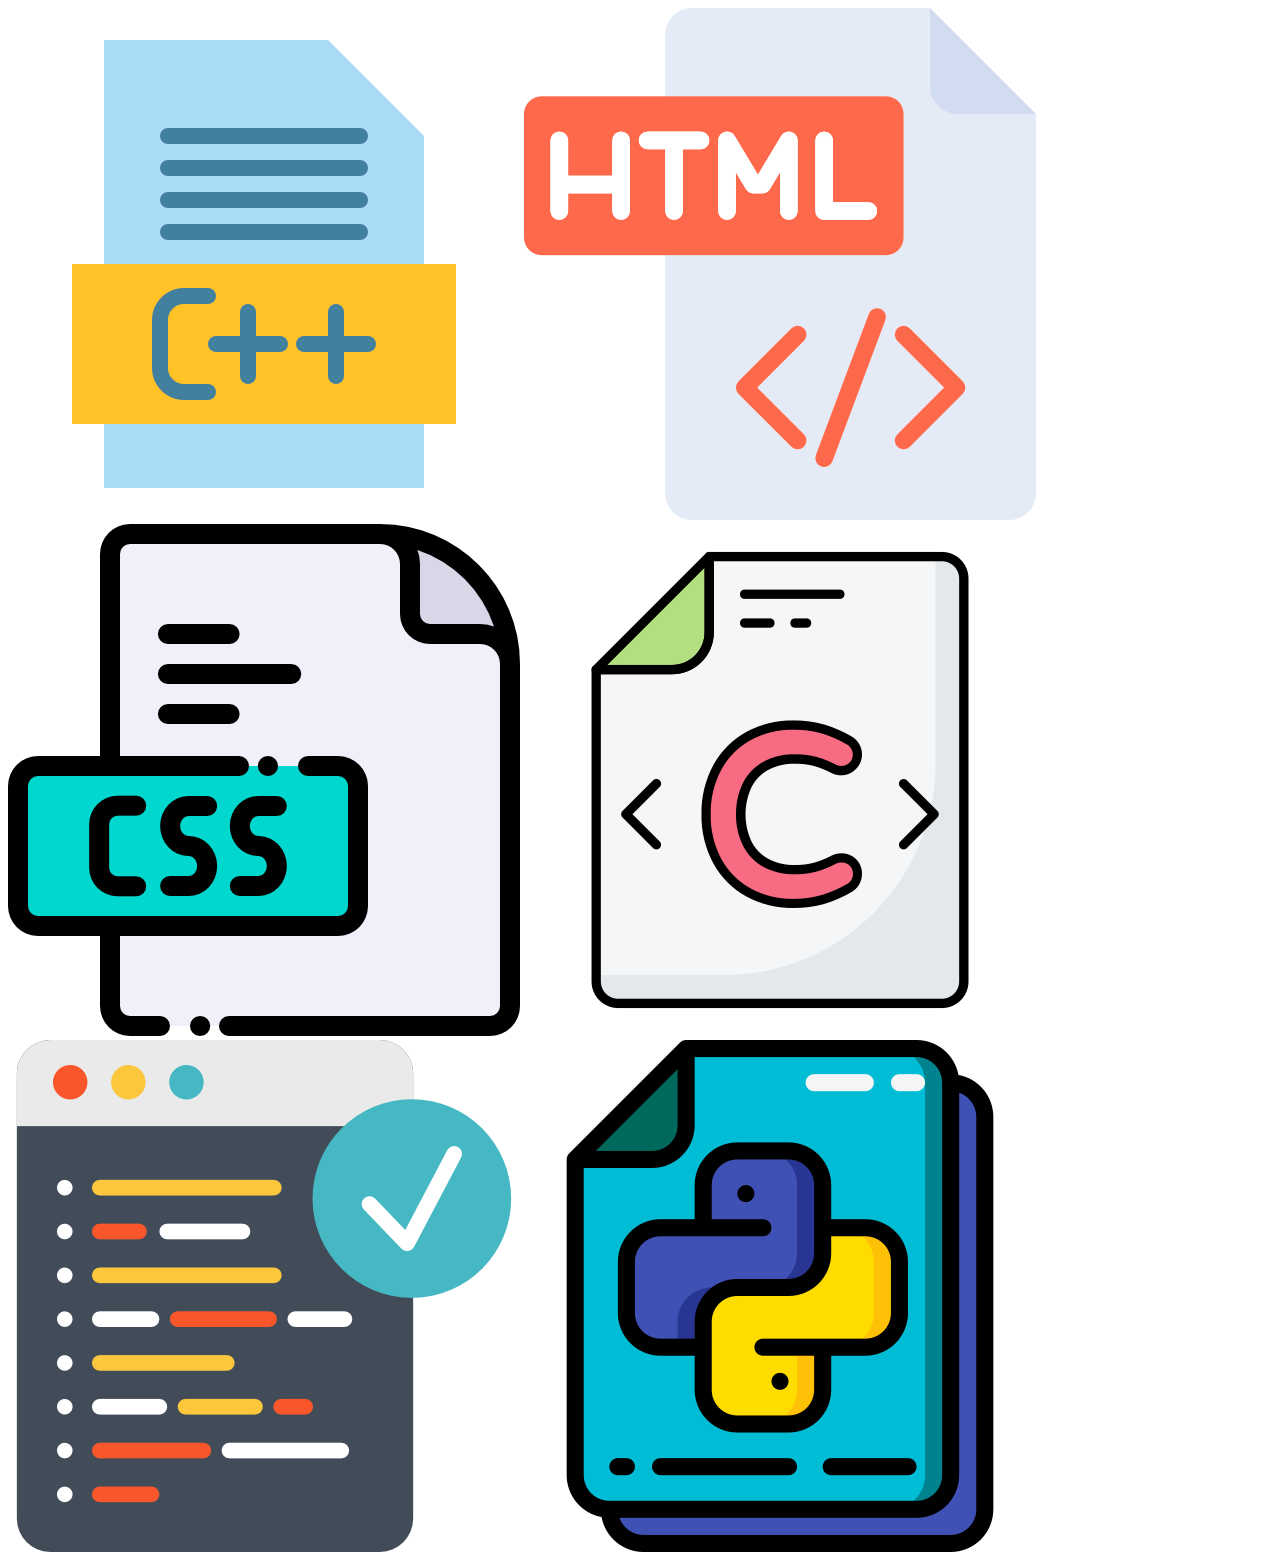
==== About/About.html @ 563d60ba "Add files via upload" ====
<!DOCTYPE html>
<html>
<head>
	<meta charset="UTF-8">
	<link rel="shortcut icon" href="Imagenes/logo.png">
	<title>La empresa</title>
	<link rel="stylesheet" href="style_About.css">
	<meta name="viewport" content="width=device-width, initial-scale=1.0">

</head>
<body>
	<div class="carousel">
		<img src="Imagenes/c.png" alt="Imagen 1">
		<img src="Imagenes/html.png" alt="Imagen 2">
		<img src="Imagenes/css.png" alt="Imagen 3">
		<img src="Imagenes/codigo.png" alt="Imagen 4">
		<img src="Imagenes/codigo2.png" alt="Imagen 5">
		<img src="Imagenes/python.png" alt="Imagen 6">
	</div>

	  

	<!--<script src="main_About.js"></script>-->

</body>

</html>
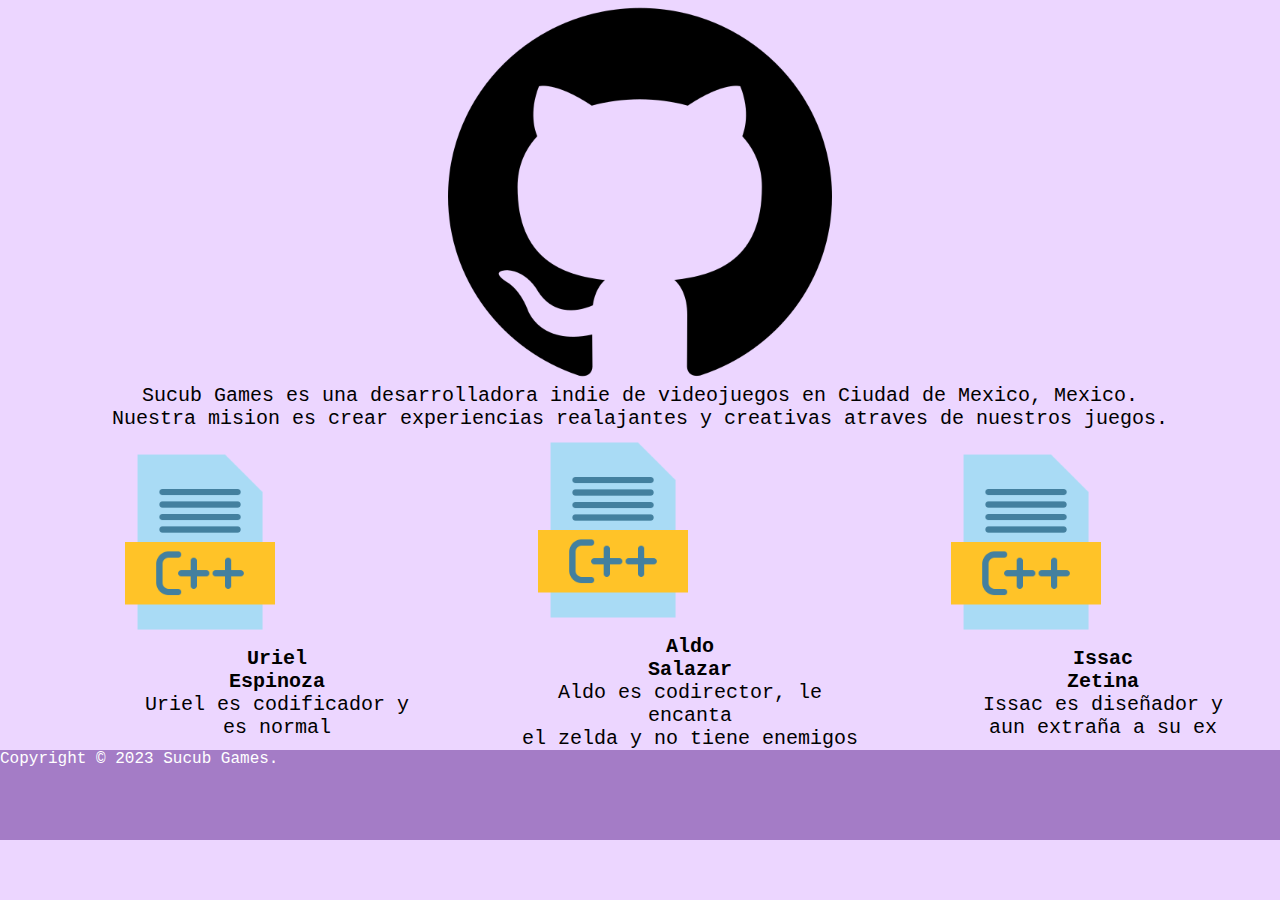
==== commit 596940d7: "Add files via upload" ====
--- a/About/About.html
+++ b/About/About.html
@@ -3,22 +3,68 @@
 <head>
 	<meta charset="UTF-8">
 	<link rel="shortcut icon" href="Imagenes/logo.png">
-	<title>La empresa</title>
-	<link rel="stylesheet" href="style_About.css">
+	<title>About - Sukub Games</title>
+	<link rel="stylesheet" href="style.css">
 	<meta name="viewport" content="width=device-width, initial-scale=1.0">
 
 </head>
 <body>
-	<div class="carousel">
+	<head>
+		<div class = "logo"><img src = "Imagenes/github.png" alt = "Logo" class="Logo"></div>	
+	</head>
+	
+	<div class="about">
+		<p class = "text">Sucub Games es una desarrolladora indie de videojuegos en Ciudad de Mexico, Mexico.<br>
+			Nuestra mision es crear experiencias realajantes y creativas atraves de nuestros juegos.
+		</p>
+	</div>
+
+	<div class="Team">
+		<div class="P1">
+			<img src="Imagenes/c.png" alt = "Uriel" class="imagenTeam">
+			<div class="textoTeam">
+				<p><b>Uriel<br>Espinoza</b></p>
+			</div>
+			<div class="descriptionTeam">
+				<p>Uriel es codificador y <br>es normal</p>
+			</div>
+		</div>
+
+		<div class="P2">
+			<img src="Imagenes/c.png" alt = "Aldo" class="imagenTeam">
+			<div class="textoTeam">
+				<p><b>Aldo<br>Salazar</b></p>
+			</div>
+			<div class="descriptionTeam">
+				<p>Aldo es codirector, le encanta<br> el zelda y no tiene enemigos</p>
+			</div>
+		</div>
+
+		<div class="P3">
+			<img src="Imagenes/c.png" alt = "Issac" class="imagenTeam">
+			<div class="textoTeam">
+				<p><b>Issac<br>Zetina</b></p>
+			</div>
+			<div class="descriptionTeam">
+				<p>Issac es diseñador y <br>aun extraña a su ex</p>
+			</div>
+		</div>
+		
+	</div>	
+
+	<!--<div class="carousel">
 		<img src="Imagenes/c.png" alt="Imagen 1">
 		<img src="Imagenes/html.png" alt="Imagen 2">
 		<img src="Imagenes/css.png" alt="Imagen 3">
 		<img src="Imagenes/codigo.png" alt="Imagen 4">
 		<img src="Imagenes/codigo2.png" alt="Imagen 5">
 		<img src="Imagenes/python.png" alt="Imagen 6">
-	</div>
+	</div>-->
 
-	  
+	<footer>
+		Copyright © 2023 Sucub Games.
+	</footer>
+
 
 	<!--<script src="main_About.js"></script>-->
 
--- a/About/style.css
+++ b/About/style.css
@@ -0,0 +1,100 @@
+
+*{
+  margin: 0;
+  padding: 0;
+  box-sizing: border-box;
+  list-style: none;
+  text-decoration: none;
+}
+
+body{
+  background-color:rgb(236, 214, 255);
+  font-family: 'Courier New', Courier, monospace;
+}
+.Logo{
+  width: 30%;
+  height: auto;
+
+}
+.logo{
+  display: flex;
+  justify-content: center;
+  align-items: center;
+}
+
+.text{
+  font-size: 20px;
+  text-align: center;
+  font-family: 'Courier New', Courier, monospace;
+}
+
+.imagenTeam{
+  width: 200px;
+  height: auto;
+  
+}
+
+.Team{
+  display: flex;
+  justify-content: space-between;
+  align-items: center;
+  padding-left: 100px;
+}
+
+.P1, .P2, .P3 {
+  width: 30%;
+}
+
+
+.textoTeam{
+  text-align: center;
+  font-size: 20px;
+  font-family: 'Courier New', Courier, monospace;
+}
+
+.descriptionTeam{
+  text-align: center;
+  font-size: 20px;
+  font-family: 'Courier New', Courier, monospace;
+  display: flex;
+  justify-content: center;
+  align-items: center;
+}
+
+.carousel {
+  width: 100%;
+  height: auto;
+  white-space: nowrap; /* Evita que las imágenes se dividan en varias líneas */
+  overflow: hidden;
+}
+
+.carousel img {
+  display: inline-block; /* Muestra las imágenes una junto a la otra */
+  width: 20%; /* Ajusta el ancho automáticamente */
+  height: auto; /* Ajusta la altura al 100% del contenedor */
+  vertical-align: top; /* Alinea las imágenes en la parte superior del contenedor */
+  opacity: 1;
+  transition: opacity 1s ease-in-out;
+}
+
+.carousel img.active {
+  opacity: 1;
+}
+
+@keyframes carousel {
+  0% { transform: translateX(0); }
+  33.333% { transform: translateX(-33.333%); }
+  66.666% { transform: translateX(-66.666%); }
+  100% { transform: translateX(-100%); }
+}
+
+.carousel img {
+  animation: carousel 12s infinite;
+}
+
+footer{
+  height: 10vh;
+  background-color: rgb(164, 124, 198);
+  color: #fff;
+}
+
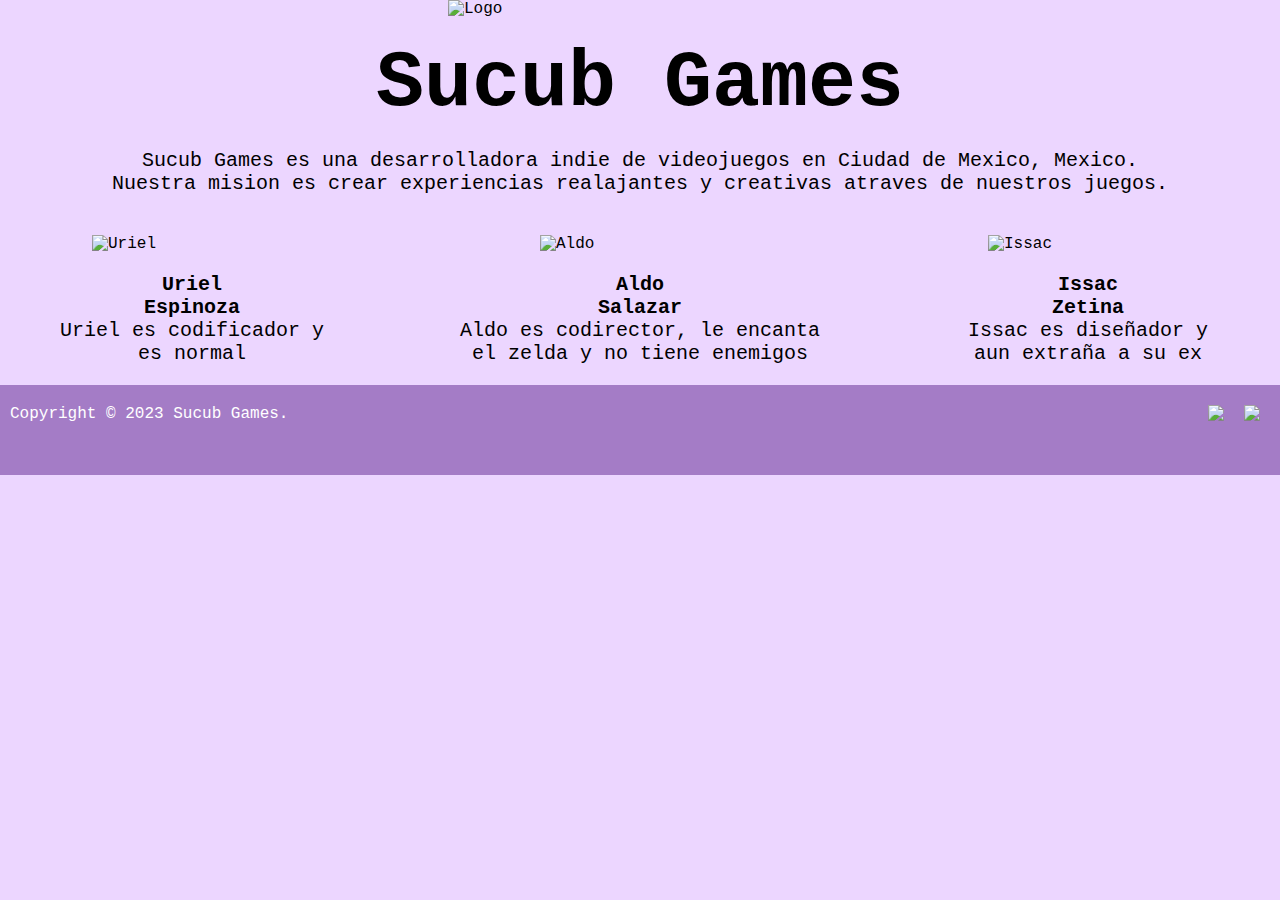
==== commit 5f8e0c4b: "Add files via upload" ====
--- a/About/About.html
+++ b/About/About.html
@@ -10,7 +10,13 @@
 </head>
 <body>
 	<head>
-		<div class = "logo"><img src = "Imagenes/github.png" alt = "Logo" class="Logo"></div>	
+		<div class = "logo">
+			<img src = "Imagenes/Logo1.png" alt = "Logo" class="Logo">
+		</div>
+
+		<div class="Text-Logo">
+			<h1 class="text-L">Sucub Games</h1>
+		</div>	
 	</head>
 	
 	<div class="about">
@@ -21,7 +27,10 @@
 
 	<div class="Team">
 		<div class="P1">
-			<img src="Imagenes/c.png" alt = "Uriel" class="imagenTeam">
+			<div class="imagenP">
+				<img src="Imagenes/fotoPerfil.png" alt = "Uriel" class="imagenTeam">
+			</div>
+			
 			<div class="textoTeam">
 				<p><b>Uriel<br>Espinoza</b></p>
 			</div>
@@ -31,7 +40,10 @@
 		</div>
 
 		<div class="P2">
-			<img src="Imagenes/c.png" alt = "Aldo" class="imagenTeam">
+			<div class="imagenP">
+				<img src="Imagenes/fotoPerfil.png" alt = "Aldo" class="imagenTeam">
+			</div>
+			
 			<div class="textoTeam">
 				<p><b>Aldo<br>Salazar</b></p>
 			</div>
@@ -41,7 +53,10 @@
 		</div>
 
 		<div class="P3">
-			<img src="Imagenes/c.png" alt = "Issac" class="imagenTeam">
+			<div class="imagenP">
+				<img src="Imagenes/fotoPerfil.png" alt = "Issac" class="imagenTeam">
+			</div>
+			
 			<div class="textoTeam">
 				<p><b>Issac<br>Zetina</b></p>
 			</div>
@@ -62,7 +77,15 @@
 	</div>-->
 
 	<footer>
-		Copyright © 2023 Sucub Games.
+		<div class="Copy">
+			<p class="Copy-text">Copyright © 2023 Sucub Games.</p>
+		</div>
+
+		<div class="redes">
+			<a href="https://es-la.facebook.com/"><img src="Imagenes/facebook.png" class="img-redes"></a>
+			<a href="https://twitter.com/"><img src="Imagenes/twitter.png" class="img-redes"></a>
+		</div>
+
 	</footer>
 
 
--- a/About/style.css
+++ b/About/style.css
@@ -11,47 +11,67 @@
   background-color:rgb(236, 214, 255);
   font-family: 'Courier New', Courier, monospace;
 }
+/*----------------------------------------------------------*/
 .Logo{
   width: 30%;
   height: auto;
-
 }
 .logo{
   display: flex;
   justify-content: center;
   align-items: center;
 }
+.Text-Logo{
+  margin: 20px;
 
+}
+.text-L{
+  font-family: 'Courier New', Courier, monospace;
+  font-size: 80px;
+  text-align: center;
+}
+.about{
+  margin: 20px;
+}
 .text{
   font-size: 20px;
   text-align: center;
   font-family: 'Courier New', Courier, monospace;
+  
 }
+/*----------------------------------------------------------*/
 
 .imagenTeam{
   width: 200px;
   height: auto;
-  
 }
-
 .Team{
   display: flex;
+  flex-wrap: wrap;
   justify-content: space-between;
   align-items: center;
-  padding-left: 100px;
+  padding-left: auto;
 }
-
 .P1, .P2, .P3 {
   width: 30%;
 }
-
-
+@media (max-width: 600px){
+  .P1, .P2, .P3{
+    width: 100%;
+  }
+}
+.imagenP{
+  display: flex;
+  justify-content: center;
+  align-items: center;
+  margin: 20px;
+}
 .textoTeam{
+  padding-left: 0px;
   text-align: center;
   font-size: 20px;
   font-family: 'Courier New', Courier, monospace;
 }
-
 .descriptionTeam{
   text-align: center;
   font-size: 20px;
@@ -59,7 +79,9 @@
   display: flex;
   justify-content: center;
   align-items: center;
+  margin-bottom: 20px;
 }
+/*----------------------------------------------------------*/
 
 .carousel {
   width: 100%;
@@ -92,9 +114,28 @@
   animation: carousel 12s infinite;
 }
 
+/*----------------------------------------------------------*/
 footer{
   height: 10vh;
   background-color: rgb(164, 124, 198);
   color: #fff;
+  display: flex;
+  justify-content: space-between;
+  padding-left: auto;
+  padding-top: 10px;
+  padding-right: 10px;
+}
+.Copy{
+  display: flex;
+  margin: 10px;
 }
 
+.redes{
+  display: flex;
+
+}
+.img-redes{
+  width: 30px;
+  height: auto;
+  margin: 10px;
+}
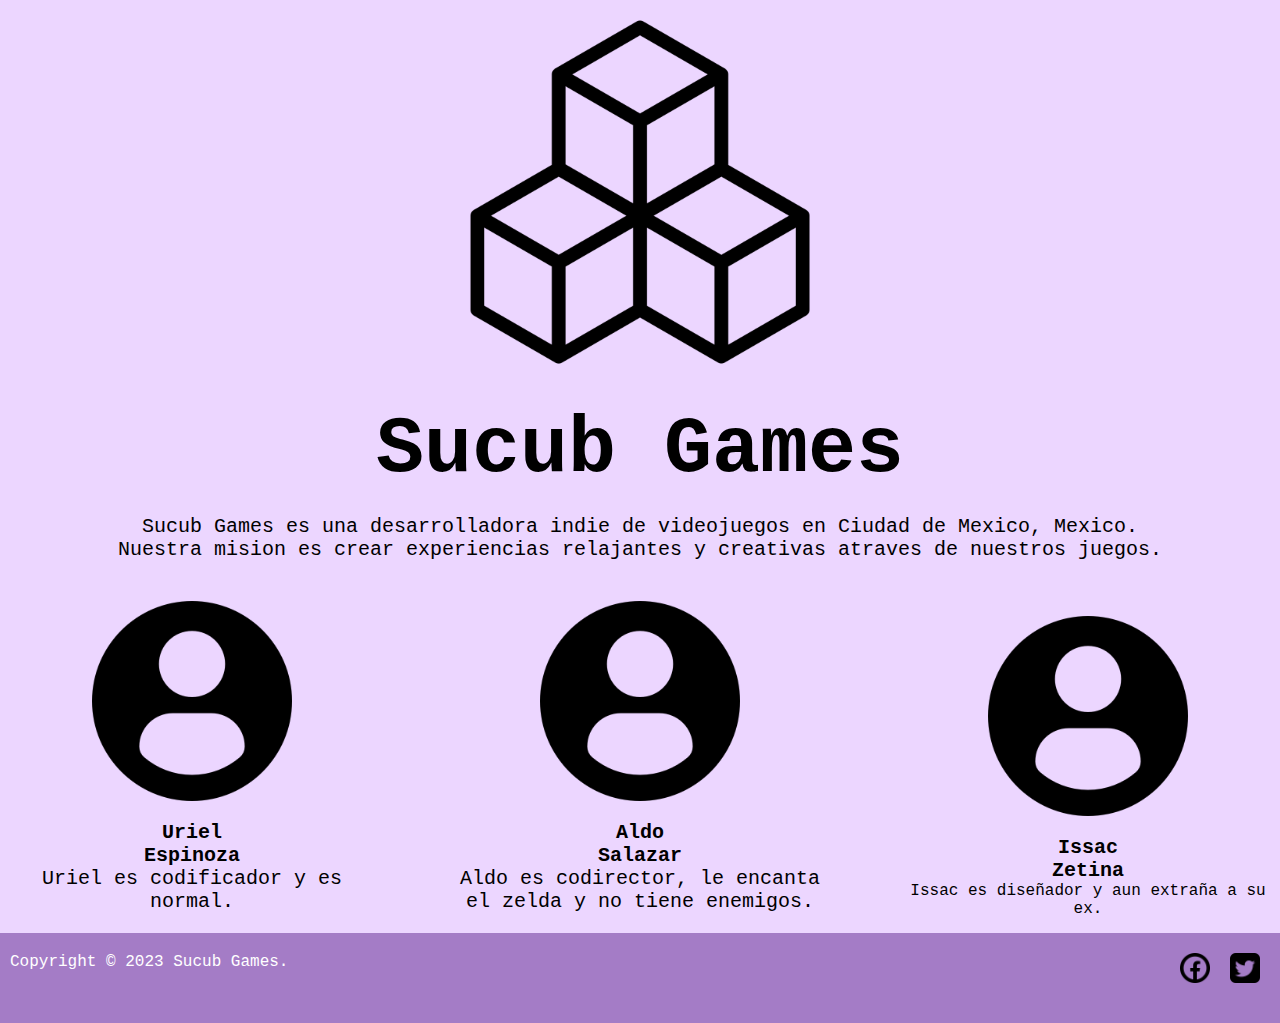
==== commit 19155ab4: "Add files via upload" ====
--- a/About/About.html
+++ b/About/About.html
@@ -2,7 +2,7 @@
 <html>
 <head>
 	<meta charset="UTF-8">
-	<link rel="shortcut icon" href="Imagenes/logo.png">
+	<link rel="shortcut icon" href="Imagenes/Logo1.png">
 	<title>About - Sukub Games</title>
 	<link rel="stylesheet" href="style.css">
 	<meta name="viewport" content="width=device-width, initial-scale=1.0">
@@ -21,7 +21,7 @@
 	
 	<div class="about">
 		<p class = "text">Sucub Games es una desarrolladora indie de videojuegos en Ciudad de Mexico, Mexico.<br>
-			Nuestra mision es crear experiencias realajantes y creativas atraves de nuestros juegos.
+			Nuestra mision es crear experiencias relajantes y creativas atraves de nuestros juegos.
 		</p>
 	</div>
 
@@ -35,7 +35,7 @@
 				<p><b>Uriel<br>Espinoza</b></p>
 			</div>
 			<div class="descriptionTeam">
-				<p>Uriel es codificador y <br>es normal</p>
+				<p class="descriptionTeam-1">Uriel es codificador y es normal.</p>
 			</div>
 		</div>
 
@@ -48,7 +48,7 @@
 				<p><b>Aldo<br>Salazar</b></p>
 			</div>
 			<div class="descriptionTeam">
-				<p>Aldo es codirector, le encanta<br> el zelda y no tiene enemigos</p>
+				<p class="descriptionTeam-1">Aldo es codirector, le encanta el zelda y no tiene enemigos.</p>
 			</div>
 		</div>
 
@@ -58,10 +58,10 @@
 			</div>
 			
 			<div class="textoTeam">
-				<p><b>Issac<br>Zetina</b></p>
+				<p ><b>Issac<br>Zetina</b></p>
 			</div>
-			<div class="descriptionTeam">
-				<p>Issac es diseñador y <br>aun extraña a su ex</p>
+			<div class="descriptionTeam-1">
+				<p>Issac es diseñador y aun extraña a su ex.</p>
 			</div>
 		</div>
 		
@@ -82,8 +82,8 @@
 		</div>
 
 		<div class="redes">
-			<a href="https://es-la.facebook.com/"><img src="Imagenes/facebook.png" class="img-redes"></a>
-			<a href="https://twitter.com/"><img src="Imagenes/twitter.png" class="img-redes"></a>
+			<a href="https://es-la.facebook.com/" target="_blank"><img src="Imagenes/facebook.png" class="img-redes"></a>
+			<a href="https://twitter.com/" target="_blank"><img src="Imagenes/twitter.png" class="img-redes"></a>
 		</div>
 
 	</footer>
--- a/About/style.css
+++ b/About/style.css
@@ -54,12 +54,14 @@
 }
 .P1, .P2, .P3 {
   width: 30%;
+  
 }
-@media (max-width: 600px){
+@media (max-width: 800px){
   .P1, .P2, .P3{
     width: 100%;
   }
 }
+
 .imagenP{
   display: flex;
   justify-content: center;
@@ -80,6 +82,20 @@
   justify-content: center;
   align-items: center;
   margin-bottom: 20px;
+
+  overflow: break-word;
+}
+.descriptionTeam-1{
+  word-wrap: break-word;
+  text-align: center;
+  margin-left: 10px;
+  margin-right: 10px;
+}
+
+@media (max-width: 800px){
+  .descriptionTeam{
+    text-align: left;
+  }
 }
 /*----------------------------------------------------------*/
 
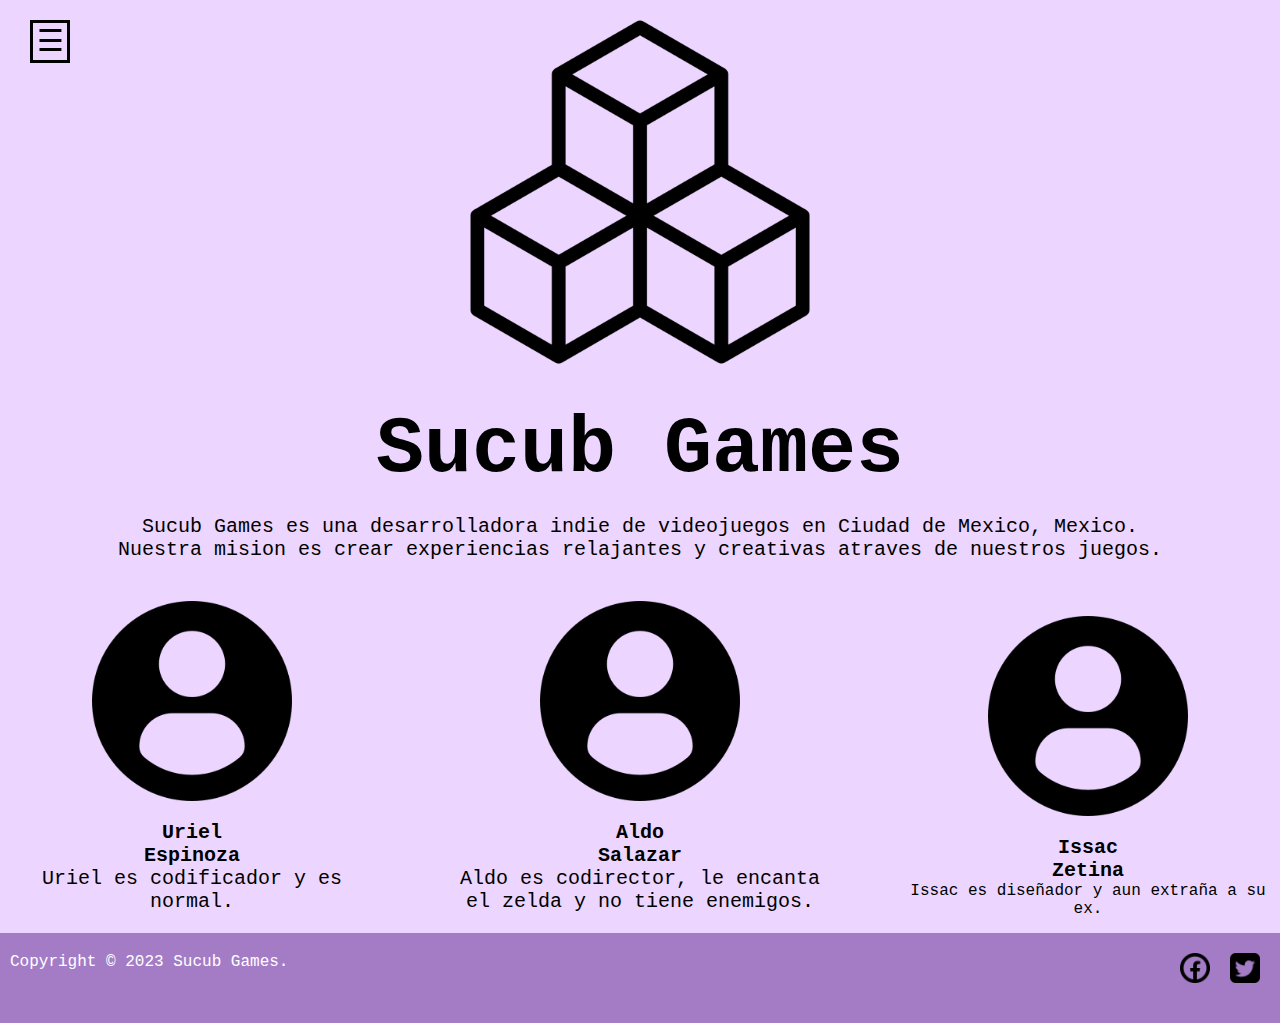
==== commit ff4d40a0: "No logro que la sidebar se despliegue" ====
--- a/About/About.html
+++ b/About/About.html
@@ -1,5 +1,6 @@
 <!DOCTYPE html>
 <html>
+
 <head>
 	<meta charset="UTF-8">
 	<link rel="shortcut icon" href="Imagenes/Logo1.png">
@@ -8,19 +9,40 @@
 	<meta name="viewport" content="width=device-width, initial-scale=1.0">
 
 </head>
+
 <body>
+	<div id="sidebar">
+		<div class="toggle-btn">
+		  <span>&#9776</span>
+		</div>
+		<ul class="menu">
+		  <li>
+			<img src="icons/Logo_alternativo.png" alt="Logo empresa" class="logo" width="100px" height="100px">
+		  </li>
+		  <li class="sub_menu"><img src="icons/hogar.png" class="icon" alt="Home" width="20px" height="20px"><a
+			  href="../index.html" target="_blank" class="link"> Home</a></li>
+		  <li class="sub_menu"><img src="icons/acerca-de.png" class="icon" alt="about" width="20px" height="20px"><a
+			  href="../About/About.html" target="_blank" class="link"> About</a></li>
+		  <li class="sub_menu"><img src="icons/atencion-al-cliente.png" class="contact" alt="Logo Fazt" width="20px"
+			  height="20px"><a href="../Formulario/add.php" target="_blank" class="link"> Contact</a></li>
+		  <li class="sub_menu"><img src="icons/paquete.png" class="icon" alt="products" width="20px" height="20px"><a
+			  href="../Productos/Productos.html" target="_blank" class="link"> Productos</a></li>
+		</ul>
+	  </div>
 	<head>
-		<div class = "logo">
-			<img src = "Imagenes/Logo1.png" alt = "Logo" class="Logo">
+		<div class="logo">
+			<img src="Imagenes/Logo1.png" alt="Logo" class="Logo">
 		</div>
 
 		<div class="Text-Logo">
 			<h1 class="text-L">Sucub Games</h1>
-		</div>	
+		</div>
 	</head>
-	
+
+
+
 	<div class="about">
-		<p class = "text">Sucub Games es una desarrolladora indie de videojuegos en Ciudad de Mexico, Mexico.<br>
+		<p class="text">Sucub Games es una desarrolladora indie de videojuegos en Ciudad de Mexico, Mexico.<br>
 			Nuestra mision es crear experiencias relajantes y creativas atraves de nuestros juegos.
 		</p>
 	</div>
@@ -28,9 +50,9 @@
 	<div class="Team">
 		<div class="P1">
 			<div class="imagenP">
-				<img src="Imagenes/fotoPerfil.png" alt = "Uriel" class="imagenTeam">
+				<img src="Imagenes/fotoPerfil.png" alt="Uriel" class="imagenTeam">
 			</div>
-			
+
 			<div class="textoTeam">
 				<p><b>Uriel<br>Espinoza</b></p>
 			</div>
@@ -41,9 +63,9 @@
 
 		<div class="P2">
 			<div class="imagenP">
-				<img src="Imagenes/fotoPerfil.png" alt = "Aldo" class="imagenTeam">
+				<img src="Imagenes/fotoPerfil.png" alt="Aldo" class="imagenTeam">
 			</div>
-			
+
 			<div class="textoTeam">
 				<p><b>Aldo<br>Salazar</b></p>
 			</div>
@@ -54,18 +76,18 @@
 
 		<div class="P3">
 			<div class="imagenP">
-				<img src="Imagenes/fotoPerfil.png" alt = "Issac" class="imagenTeam">
+				<img src="Imagenes/fotoPerfil.png" alt="Issac" class="imagenTeam">
 			</div>
-			
+
 			<div class="textoTeam">
-				<p ><b>Issac<br>Zetina</b></p>
+				<p><b>Issac<br>Zetina</b></p>
 			</div>
 			<div class="descriptionTeam-1">
 				<p>Issac es diseñador y aun extraña a su ex.</p>
 			</div>
 		</div>
-		
-	</div>	
+
+	</div>
 
 	<!--<div class="carousel">
 		<img src="Imagenes/c.png" alt="Imagen 1">
@@ -82,7 +104,8 @@
 		</div>
 
 		<div class="redes">
-			<a href="https://es-la.facebook.com/" target="_blank"><img src="Imagenes/facebook.png" class="img-redes"></a>
+			<a href="https://es-la.facebook.com/" target="_blank"><img src="Imagenes/facebook.png"
+					class="img-redes"></a>
 			<a href="https://twitter.com/" target="_blank"><img src="Imagenes/twitter.png" class="img-redes"></a>
 		</div>
 
--- a/About/style.css
+++ b/About/style.css
@@ -1,5 +1,4 @@
-
-*{
+* {
   margin: 0;
   padding: 0;
   box-sizing: border-box;
@@ -7,74 +6,170 @@
   text-decoration: none;
 }
 
-body{
-  background-color:rgb(236, 214, 255);
-  font-family: 'Courier New', Courier, monospace;
-}
-/*----------------------------------------------------------*/
-.Logo{
+body {
+  background-color: rgb(236, 214, 255);
+  font-family: 'Courier New', Courier, monospace;
+}
+
+#sidebar {
+  position: fixed;
+  width: 200px;
+  height: 100%;
+  background: #151719;
+  left: -200px;
+  transition: all 500ms linear;
+  z-index: 9999;
+}
+
+#sidebar.active {
+  left: 0px;
+}
+
+#sidebar ul li {
+  color: rgba(230, 230, 230, .9);
+  list-style: none;
+  padding: 15px 10px;
+  border-bottom: 1px solid rgba(100, 100, 100, .3);
+  text-align: center;
+}
+
+.logo {
+  border-radius: 50%;
+  display: block;
+  margin: 0 auto;
+}
+
+#sidebar .toggle-btn {
+  position: absolute;
+  left: 230px;
+  top: 20px;
+  cursor: pointer;
+}
+
+#sidebar .toggle-btn span {
+  display: block;
+  width: 40px;
+  text-align: center;
+  font-size: 30px;
+  border: 3px solid #000;
+}
+
+.icon {
+  position: relative;
+  top: 4px;
+}
+
+.sub_menu {
+  list-style: none;
+}
+
+.link {
+  text-decoration: none;
+  padding: 10px;
+  position: relative;
+}
+
+.link:after {
+  content: "";
+  width: 0;
+  height: 4px;
+  background-color: rgb(168, 98, 233);
+  position: absolute;
+  bottom: 0;
+  right: 50%;
+  transition: all .5s;
+  will-change: width;
+}
+
+.link:hover:after {
+  width: 100%;
+  right: 0;
+}
+
+a:visited {
+  color: inherit;
+}
+
+/*----------------------------------------------------------*/
+.Logo {
   width: 30%;
   height: auto;
 }
-.logo{
+
+.logo {
   display: flex;
   justify-content: center;
   align-items: center;
 }
-.Text-Logo{
+
+.Text-Logo {
   margin: 20px;
 
 }
-.text-L{
+
+.text-L {
   font-family: 'Courier New', Courier, monospace;
   font-size: 80px;
   text-align: center;
 }
-.about{
+
+.about {
   margin: 20px;
 }
-.text{
+
+.text {
   font-size: 20px;
   text-align: center;
   font-family: 'Courier New', Courier, monospace;
-  
-}
-/*----------------------------------------------------------*/
-
-.imagenTeam{
+
+}
+
+/*----------------------------------------------------------*/
+
+.imagenTeam {
   width: 200px;
   height: auto;
 }
-.Team{
+
+.Team {
   display: flex;
   flex-wrap: wrap;
   justify-content: space-between;
   align-items: center;
   padding-left: auto;
 }
-.P1, .P2, .P3 {
+
+.P1,
+.P2,
+.P3 {
   width: 30%;
-  
-}
-@media (max-width: 800px){
-  .P1, .P2, .P3{
+
+}
+
+@media (max-width: 800px) {
+
+  .P1,
+  .P2,
+  .P3 {
     width: 100%;
   }
 }
 
-.imagenP{
+.imagenP {
   display: flex;
   justify-content: center;
   align-items: center;
   margin: 20px;
 }
-.textoTeam{
+
+.textoTeam {
   padding-left: 0px;
   text-align: center;
   font-size: 20px;
   font-family: 'Courier New', Courier, monospace;
 }
-.descriptionTeam{
+
+.descriptionTeam {
   text-align: center;
   font-size: 20px;
   font-family: 'Courier New', Courier, monospace;
@@ -85,32 +180,39 @@
 
   overflow: break-word;
 }
-.descriptionTeam-1{
+
+.descriptionTeam-1 {
   word-wrap: break-word;
   text-align: center;
   margin-left: 10px;
   margin-right: 10px;
 }
 
-@media (max-width: 800px){
-  .descriptionTeam{
+@media (max-width: 800px) {
+  .descriptionTeam {
     text-align: left;
   }
 }
+
 /*----------------------------------------------------------*/
 
 .carousel {
   width: 100%;
   height: auto;
-  white-space: nowrap; /* Evita que las imágenes se dividan en varias líneas */
+  white-space: nowrap;
+  /* Evita que las imágenes se dividan en varias líneas */
   overflow: hidden;
 }
 
 .carousel img {
-  display: inline-block; /* Muestra las imágenes una junto a la otra */
-  width: 20%; /* Ajusta el ancho automáticamente */
-  height: auto; /* Ajusta la altura al 100% del contenedor */
-  vertical-align: top; /* Alinea las imágenes en la parte superior del contenedor */
+  display: inline-block;
+  /* Muestra las imágenes una junto a la otra */
+  width: 20%;
+  /* Ajusta el ancho automáticamente */
+  height: auto;
+  /* Ajusta la altura al 100% del contenedor */
+  vertical-align: top;
+  /* Alinea las imágenes en la parte superior del contenedor */
   opacity: 1;
   transition: opacity 1s ease-in-out;
 }
@@ -120,10 +222,21 @@
 }
 
 @keyframes carousel {
-  0% { transform: translateX(0); }
-  33.333% { transform: translateX(-33.333%); }
-  66.666% { transform: translateX(-66.666%); }
-  100% { transform: translateX(-100%); }
+  0% {
+    transform: translateX(0);
+  }
+
+  33.333% {
+    transform: translateX(-33.333%);
+  }
+
+  66.666% {
+    transform: translateX(-66.666%);
+  }
+
+  100% {
+    transform: translateX(-100%);
+  }
 }
 
 .carousel img {
@@ -131,7 +244,7 @@
 }
 
 /*----------------------------------------------------------*/
-footer{
+footer {
   height: 10vh;
   background-color: rgb(164, 124, 198);
   color: #fff;
@@ -141,17 +254,19 @@
   padding-top: 10px;
   padding-right: 10px;
 }
-.Copy{
+
+.Copy {
   display: flex;
   margin: 10px;
 }
 
-.redes{
-  display: flex;
-
-}
-.img-redes{
+.redes {
+  display: flex;
+
+}
+
+.img-redes {
   width: 30px;
   height: auto;
   margin: 10px;
-}
+}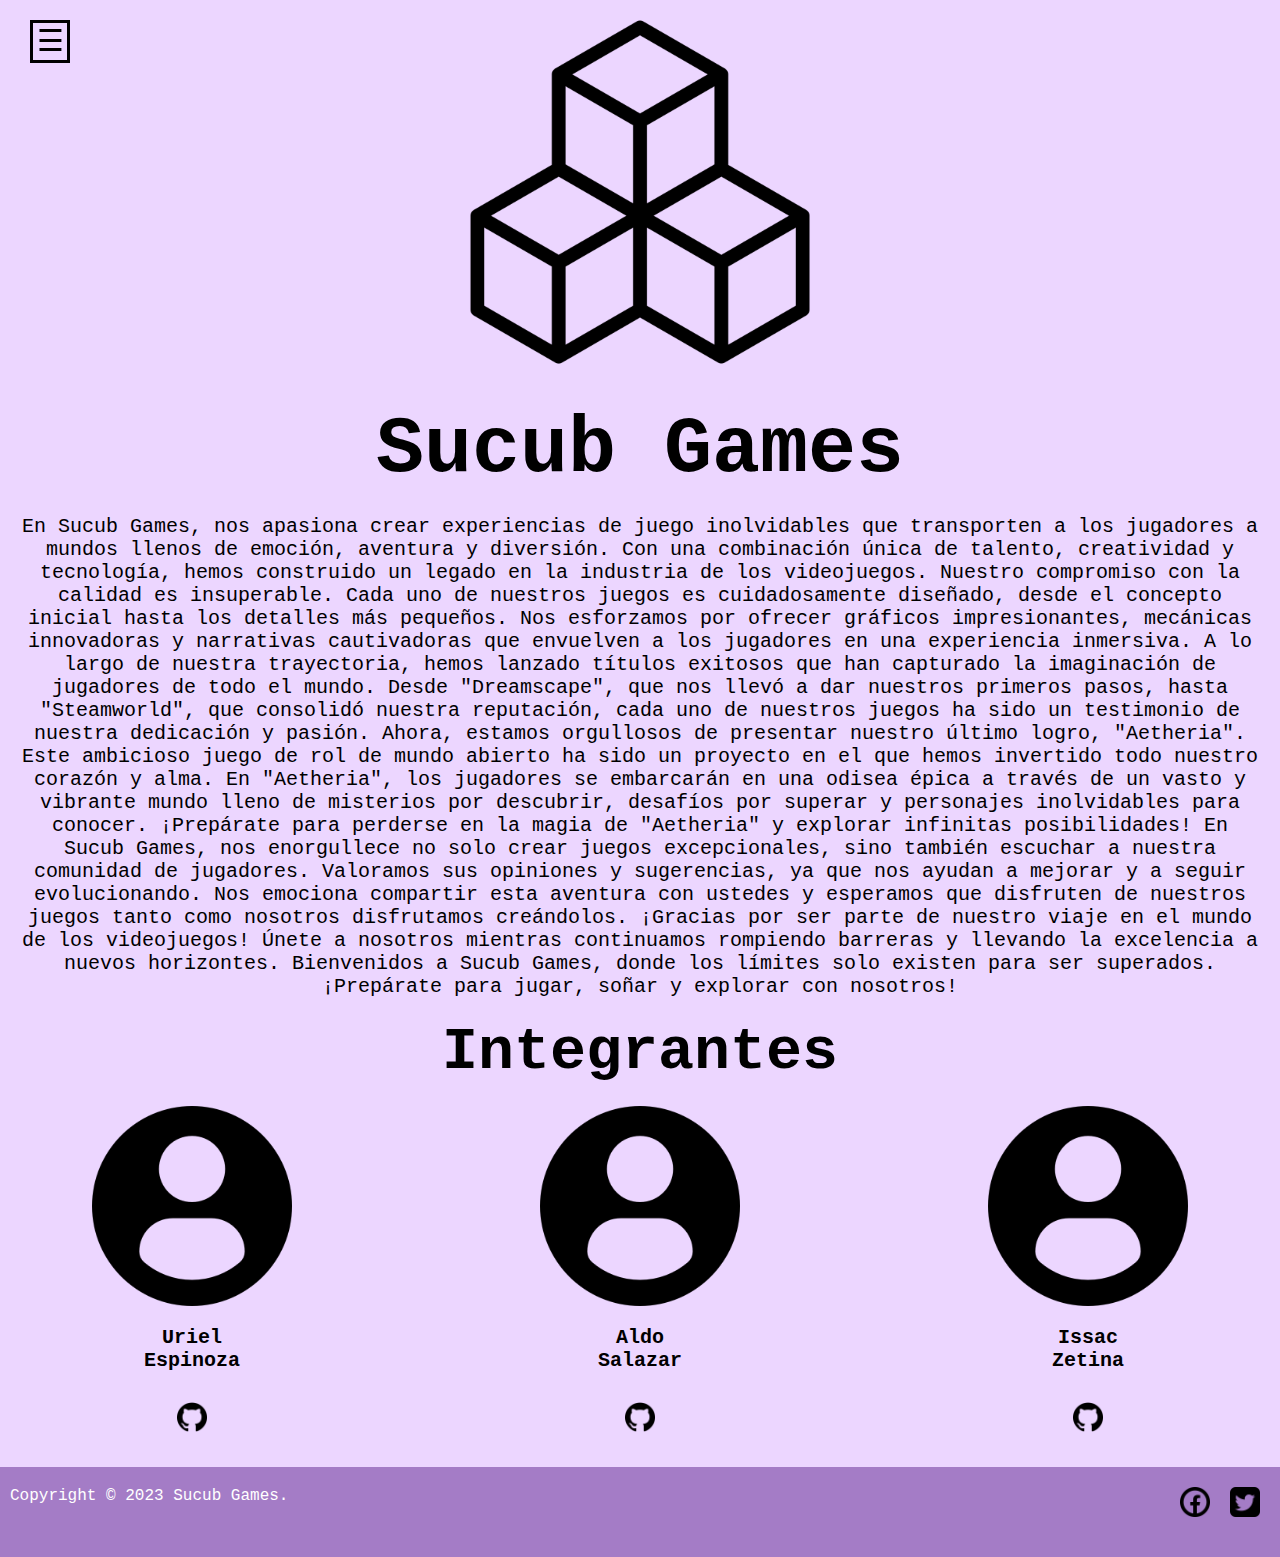
==== commit 1497c59e: "Add files via upload" ====
--- a/About/About.html
+++ b/About/About.html
@@ -42,12 +42,27 @@
 
 
 	<div class="about">
-		<p class="text">Sucub Games es una desarrolladora indie de videojuegos en Ciudad de Mexico, Mexico.<br>
-			Nuestra mision es crear experiencias relajantes y creativas atraves de nuestros juegos.
+		<p class="text">
+			En Sucub Games, nos apasiona crear experiencias de juego inolvidables que transporten a los jugadores a mundos llenos de emoción, aventura y diversión. Con una combinación única de talento, creatividad y tecnología, hemos construido un legado en la industria de los videojuegos.
+
+		Nuestro compromiso con la calidad es insuperable. Cada uno de nuestros juegos es cuidadosamente diseñado, desde el concepto inicial hasta los detalles más pequeños. Nos esforzamos por ofrecer gráficos impresionantes, mecánicas innovadoras y narrativas cautivadoras que envuelven a los jugadores en una experiencia inmersiva.
+
+		A lo largo de nuestra trayectoria, hemos lanzado títulos exitosos que han capturado la imaginación de jugadores de todo el mundo. Desde "Dreamscape", que nos llevó a dar nuestros primeros pasos, hasta "Steamworld", que consolidó nuestra reputación, cada uno de nuestros juegos ha sido un testimonio de nuestra dedicación y pasión.
+
+		Ahora, estamos orgullosos de presentar nuestro último logro, "Aetheria". Este ambicioso juego de rol de mundo abierto ha sido un proyecto en el que hemos invertido todo nuestro corazón y alma. En "Aetheria", los jugadores se embarcarán en una odisea épica a través de un vasto y vibrante mundo lleno de misterios por descubrir, desafíos por superar y personajes inolvidables para conocer. ¡Prepárate para perderse en la magia de "Aetheria" y explorar infinitas posibilidades!
+
+		En Sucub Games, nos enorgullece no solo crear juegos excepcionales, sino también escuchar a nuestra comunidad de jugadores. Valoramos sus opiniones y sugerencias, ya que nos ayudan a mejorar y a seguir evolucionando. Nos emociona compartir esta aventura con ustedes y esperamos que disfruten de nuestros juegos tanto como nosotros disfrutamos creándolos.
+
+		¡Gracias por ser parte de nuestro viaje en el mundo de los videojuegos! Únete a nosotros mientras continuamos rompiendo barreras y llevando la excelencia a nuevos horizontes.
+
+		Bienvenidos a Sucub Games, donde los límites solo existen para ser superados. ¡Prepárate para jugar, soñar y explorar con nosotros!
 		</p>
 	</div>
+	<div class="contenedor-integrantes">
+		<h1 class="integrantes">Integrantes</h1>
+	</div>
+	<div class="Team">
 
-	<div class="Team">
 		<div class="P1">
 			<div class="imagenP">
 				<img src="Imagenes/fotoPerfil.png" alt="Uriel" class="imagenTeam">
@@ -56,8 +71,11 @@
 			<div class="textoTeam">
 				<p><b>Uriel<br>Espinoza</b></p>
 			</div>
-			<div class="descriptionTeam">
+			<!--<div class="descriptionTeam">
 				<p class="descriptionTeam-1">Uriel es codificador y es normal.</p>
+			</div>-->
+			<div class="git-P">
+				<a href="https://github.com/Dude-s" target="_blank"><img src="Imagenes/github.png" class="img-redes"></a>
 			</div>
 		</div>
 
@@ -69,8 +87,11 @@
 			<div class="textoTeam">
 				<p><b>Aldo<br>Salazar</b></p>
 			</div>
-			<div class="descriptionTeam">
+		<!---	<div class="descriptionTeam">
 				<p class="descriptionTeam-1">Aldo es codirector, le encanta el zelda y no tiene enemigos.</p>
+			</div>-->
+			<div class="git-P">
+				<a href="https://github.com/CaldoTWC" target="_blank"><img src="Imagenes/github.png" class="img-redes"></a>
 			</div>
 		</div>
 
@@ -82,8 +103,12 @@
 			<div class="textoTeam">
 				<p><b>Issac<br>Zetina</b></p>
 			</div>
-			<div class="descriptionTeam-1">
+			
+			<!--<div class="descriptionTeam-1">
 				<p>Issac es diseñador y aun extraña a su ex.</p>
+			</div>-->
+			<div class="git-P">
+				<a href="https://github.com/IssacZHh" target="_blank"><img src="Imagenes/github.png" class="img-redes"></a>
 			</div>
 		</div>
 
--- a/About/style.css
+++ b/About/style.css
@@ -126,6 +126,11 @@
 
 /*----------------------------------------------------------*/
 
+.integrantes{
+  font-family: 'Courier New', Courier, monospace;
+  font-size: 60px;
+  text-align: center;
+}
 .imagenTeam {
   width: 200px;
   height: auto;
@@ -167,6 +172,13 @@
   text-align: center;
   font-size: 20px;
   font-family: 'Courier New', Courier, monospace;
+}
+
+.git-P{
+  display: flex;
+  justify-content: center;
+  align-items: center;
+  margin: 20px;
 }
 
 .descriptionTeam {
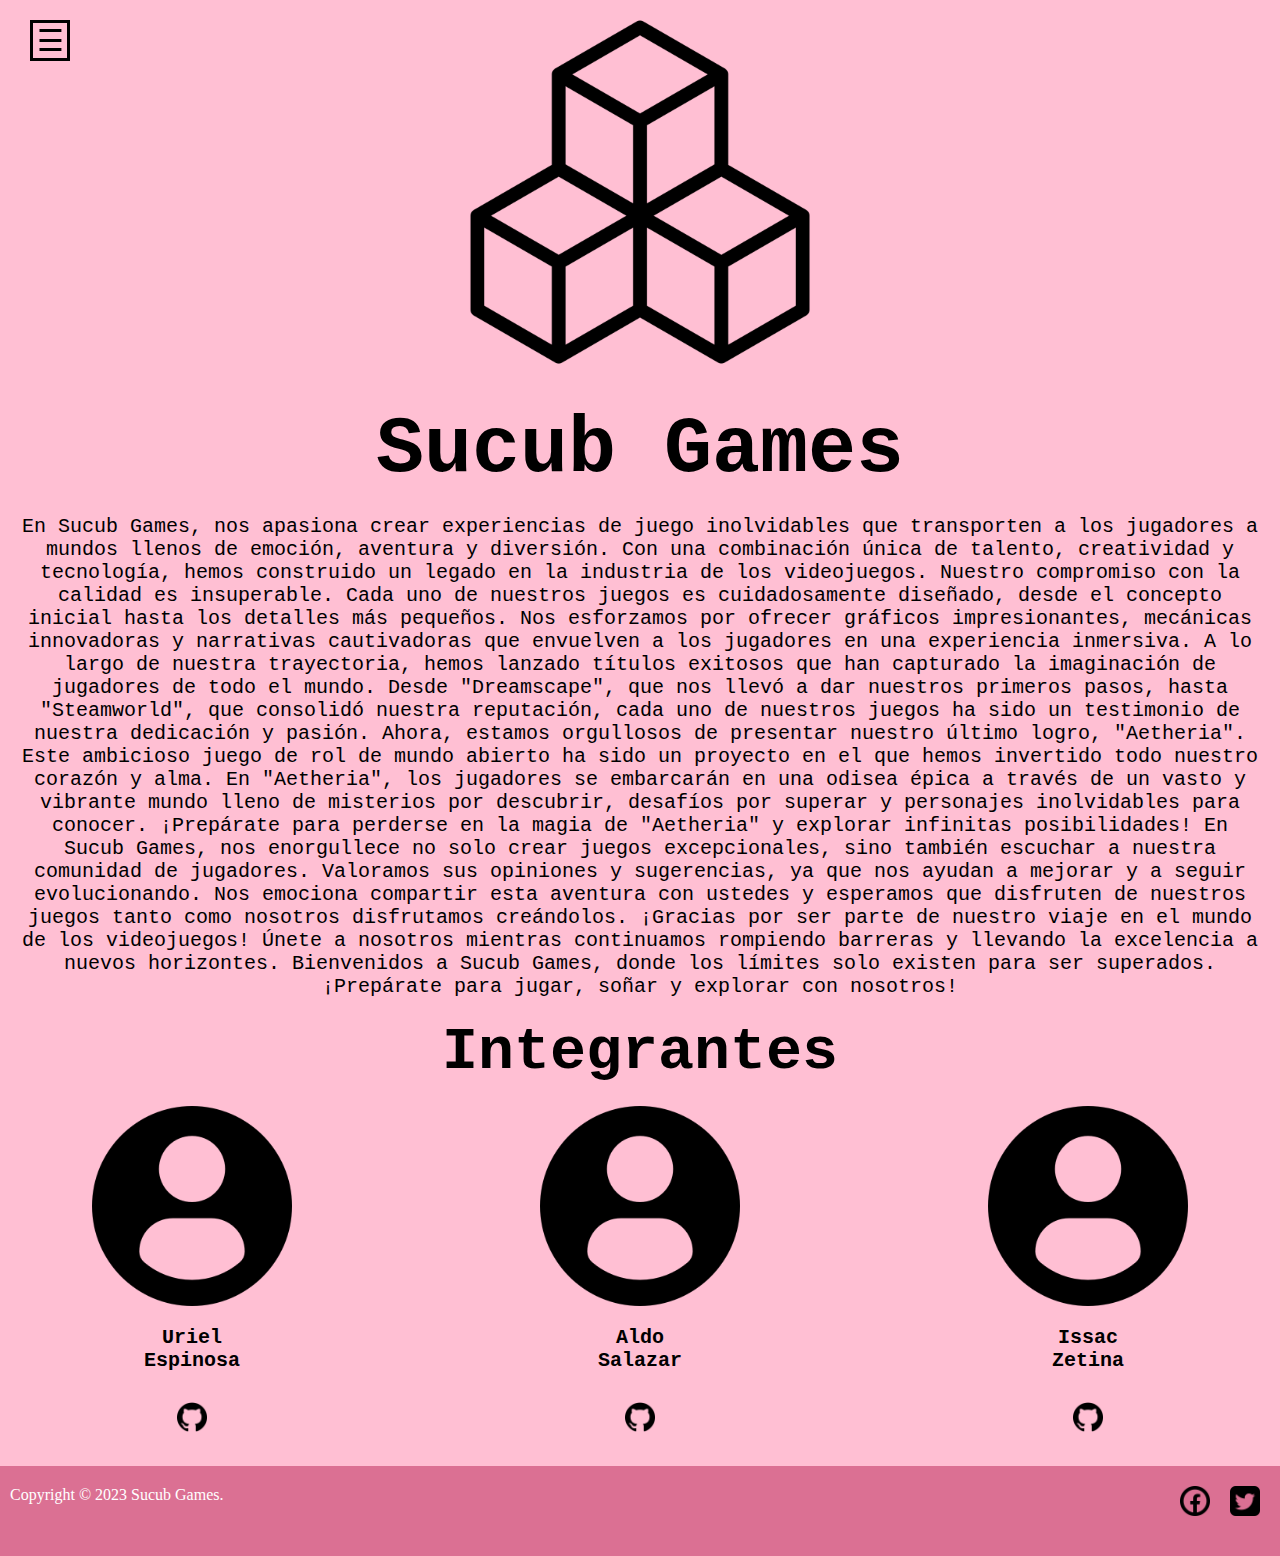
==== commit bba5138c: "Ya esta, solo los avisos legales no salen, no se por que" ====
--- a/About/About.html
+++ b/About/About.html
@@ -20,13 +20,15 @@
 			<img src="icons/Logo_alternativo.png" alt="Logo empresa" class="logo" width="100px" height="100px">
 		  </li>
 		  <li class="sub_menu"><img src="icons/hogar.png" class="icon" alt="Home" width="20px" height="20px"><a
-			  href="../index.html" target="_blank" class="link"> Home</a></li>
-		  <li class="sub_menu"><img src="icons/acerca-de.png" class="icon" alt="about" width="20px" height="20px"><a
-			  href="../About/About.html" target="_blank" class="link"> About</a></li>
+			  href="../index.html" target="_self" class="link"> Home</a></li>
+		  <!--li-- class="sub_menu"><img src="icons/acerca-de.png" class="icon" alt="about" width="20px" height="20px"><a
+			  href="../About/About.html" target="_blank" class="link"> About</a></!--li-->
 		  <li class="sub_menu"><img src="icons/atencion-al-cliente.png" class="contact" alt="Logo Fazt" width="20px"
 			  height="20px"><a href="../Formulario/add.php" target="_blank" class="link"> Contact</a></li>
 		  <li class="sub_menu"><img src="icons/paquete.png" class="icon" alt="products" width="20px" height="20px"><a
-			  href="../Productos/Productos.html" target="_blank" class="link"> Productos</a></li>
+			  href="../Productos/Productos.html" target="_self" class="link"> Productos</a></li>
+			  <li class="sub_menu"><img src="icons/comunicar.png" class="icon" alt="products" width="20px" height="20px"><a
+				href="../Servicio_cliente/Servicio.html" target="_self" class="link"> Customer service</a></li>
 		</ul>
 	  </div>
 	<head>
@@ -40,7 +42,7 @@
 	</head>
 
 
-
+<div id="contenido">
 	<div class="about">
 		<p class="text">
 			En Sucub Games, nos apasiona crear experiencias de juego inolvidables que transporten a los jugadores a mundos llenos de emoción, aventura y diversión. Con una combinación única de talento, creatividad y tecnología, hemos construido un legado en la industria de los videojuegos.
@@ -69,7 +71,7 @@
 			</div>
 
 			<div class="textoTeam">
-				<p><b>Uriel<br>Espinoza</b></p>
+				<p><b>Uriel<br>Espinosa</b></p>
 			</div>
 			<!--<div class="descriptionTeam">
 				<p class="descriptionTeam-1">Uriel es codificador y es normal.</p>
@@ -113,7 +115,7 @@
 		</div>
 
 	</div>
-
+</div>
 	<!--<div class="carousel">
 		<img src="Imagenes/c.png" alt="Imagen 1">
 		<img src="Imagenes/html.png" alt="Imagen 2">
@@ -137,7 +139,7 @@
 	</footer>
 
 
-	<!--<script src="main_About.js"></script>-->
+	<script src="main.js"></script>
 
 </body>
 
--- a/About/style.css
+++ b/About/style.css
@@ -7,8 +7,8 @@
 }
 
 body {
-  background-color: rgb(236, 214, 255);
-  font-family: 'Courier New', Courier, monospace;
+  /*background-color: rgb(236, 214, 255);*/
+  background-color: rgb(255, 191, 211);
 }
 
 #sidebar {
@@ -258,7 +258,8 @@
 /*----------------------------------------------------------*/
 footer {
   height: 10vh;
-  background-color: rgb(164, 124, 198);
+  /*background-color: rgb(164, 124, 198);*/
+  background-color: palevioletred;
   color: #fff;
   display: flex;
   justify-content: space-between;
